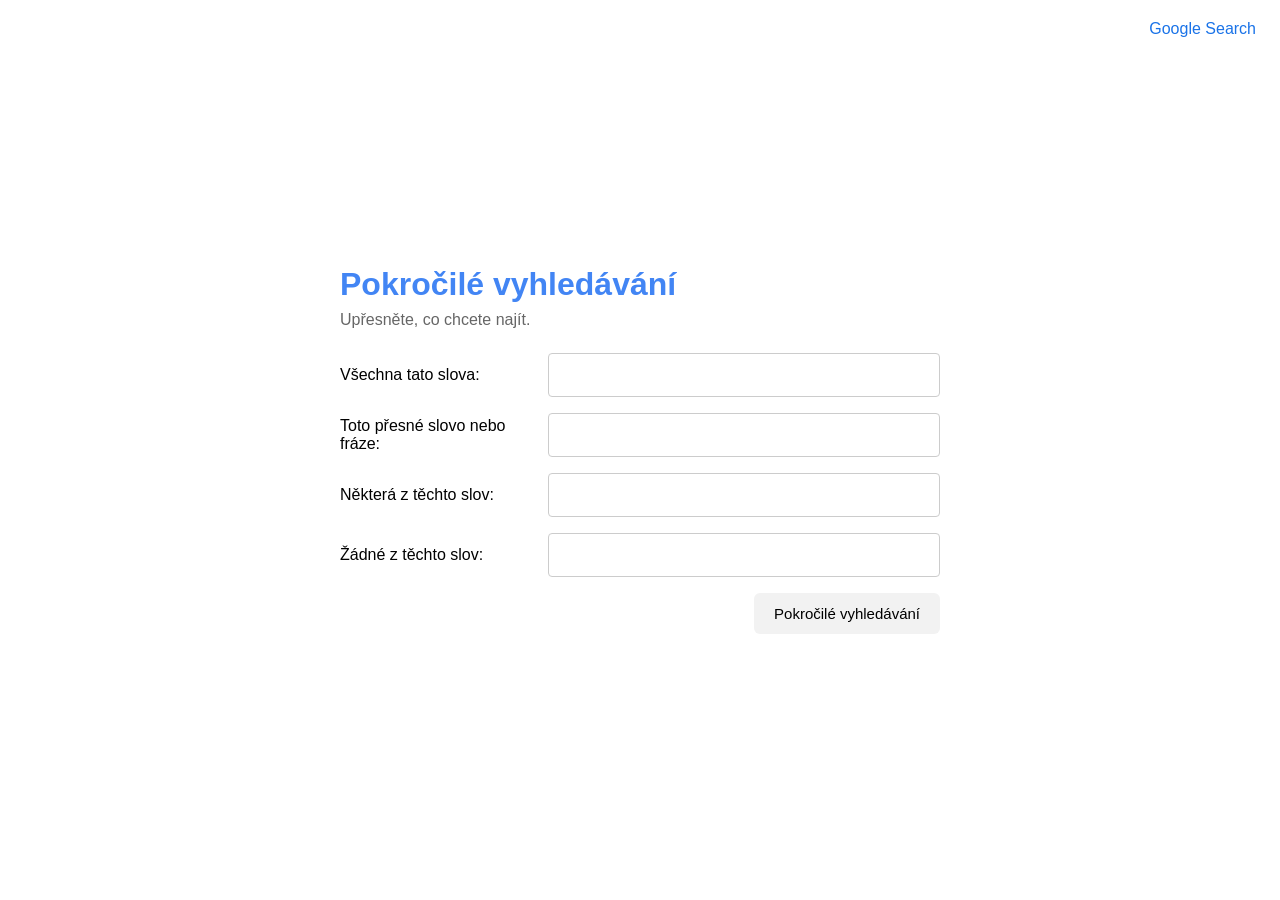
==== image.html @ 07e38ae2 "." ====
<!DOCTYPE html>
<html lang="cs">
<head>
  <meta charset="UTF-8">
  <meta name="viewport" content="width=device-width, initial-scale=1.0">
  <title>Google Advanced Search</title>
  <link rel="stylesheet" href="style.css">
</head>
<body>
  <a class="top-link" href="index.html">Google Search</a>

  <main class="advanced-page">
    <h1>Pokročilé vyhledávání</h1>
    <p class="page-subtitle">Upřesněte, co chcete najít.</p>

    <form class="advanced-form" action="https://www.google.com/search" method="get">
      <div class="advanced-row">
        <label for="all-words">Všechna tato slova:</label>
        <input type="text" id="all-words" name="as_q" style="text-align: left;">
      </div>

      <div class="advanced-row">
        <label for="exact-phrase">Toto přesné slovo nebo fráze:</label>
        <input type="text" id="exact-phrase" name="as_epq" style="text-align: left;">
      </div>

      <div class="advanced-row">
        <label for="any-words">Některá z těchto slov:</label>
        <input type="text" id="any-words" name="as_oq" style="text-align: left;">
      </div>

      <div class="advanced-row">
        <label for="exclude-words">Žádné z těchto slov:</label>
        <input type="text" id="exclude-words" name="as_eq" style="text-align: left;">
      </div>

      <button type="submit">Pokročilé vyhledávání</button>
    </form>
  </main>
</body>
</html>
---- style.css ----
body {
  min-height: 100vh;
  margin: 0;
  display: flex;
  flex-direction: column;
  align-items: center;
  justify-content: center;
  font-family: Arial, sans-serif;
}

main {
  width: min(600px, 90vw);
}

.top-link {
  position: absolute;
  top: 20px;
  right: 24px;
  color: #1a73e8;
  text-decoration: none;
}

.top-link:hover {
  text-decoration: underline;
}

h1 {
  margin: 0 0 24px;
  color: #4285f4;
  font-size: 56px;
}

.page-subtitle {
  margin: -16px 0 24px;
  color: #666;
}

form {
  display: flex;
  flex-wrap: wrap;
  justify-content: center;
  gap: 10px;
}

input {
  width: min(400px, 70vw);
  padding: 12px 16px;
  border: 1px solid #ccc;
  border-radius: 24px;
  font-size: 16px;
}

button {
  padding: 12px 20px;
  border: 0;
  border-radius: 6px;
  background-color: #f2f2f2;
  font-size: 15px;
  cursor: pointer;
}

button:hover {
  background-color: #e5e5e5;
}

.home-page {
  color: #202124;
}

.home-main {
  width: min(584px, 90vw);
  text-align: center;
}

.home-logo {
  margin: 0 0 28px;
  font-size: 88px;
  font-weight: 500;
  letter-spacing: -6px;
}

.logo-blue {
  color: #4285f4;
}

.logo-red {
  color: #ea4335;
}

.logo-yellow {
  color: #fbbc05;
}

.logo-green {
  color: #34a853;
}

.home-form {
  display: flex;
  flex-direction: column;
  align-items: center;
  gap: 28px;
}

.home-form label {
  position: absolute;
  width: 1px;
  height: 1px;
  overflow: hidden;
  clip: rect(0, 0, 0, 0);
  white-space: nowrap;
}

.home-form input {
  box-sizing: border-box;
  width: 100%;
  min-height: 48px;
  padding: 0 20px;
  border-color: #dfe1e5;
  border-radius: 24px;
  outline: none;
}

.home-form input:hover,
.home-form input:focus {
  border-color: transparent;
  box-shadow: 0 1px 6px rgba(32, 33, 36, 0.28);
}

.home-buttons {
  display: flex;
  flex-wrap: wrap;
  justify-content: center;
  gap: 12px;
}

.home-buttons button {
  min-height: 36px;
  padding: 0 16px;
  color: #3c4043;
}

.home-buttons button:hover {
  border: 1px solid #dadce0;
  box-shadow: 0 1px 1px rgba(0, 0, 0, 0.1);
}

.advanced-page h1 {
  font-size: 32px;
}

.advanced-form {
  display: grid;
  gap: 16px;
}

.advanced-row {
  display: grid;
  grid-template-columns: minmax(180px, 1fr) minmax(200px, 2fr);
  align-items: center;
  gap: 12px;
}

.advanced-row input {
  box-sizing: border-box;
  width: 100%;
  border-radius: 4px;
}

.advanced-form button {
  justify-self: end;
}

@media (max-width: 520px) {
  .home-logo {
    font-size: 70px;
  }

  .advanced-row {
    grid-template-columns: 1fr;
    gap: 6px;
  }
}
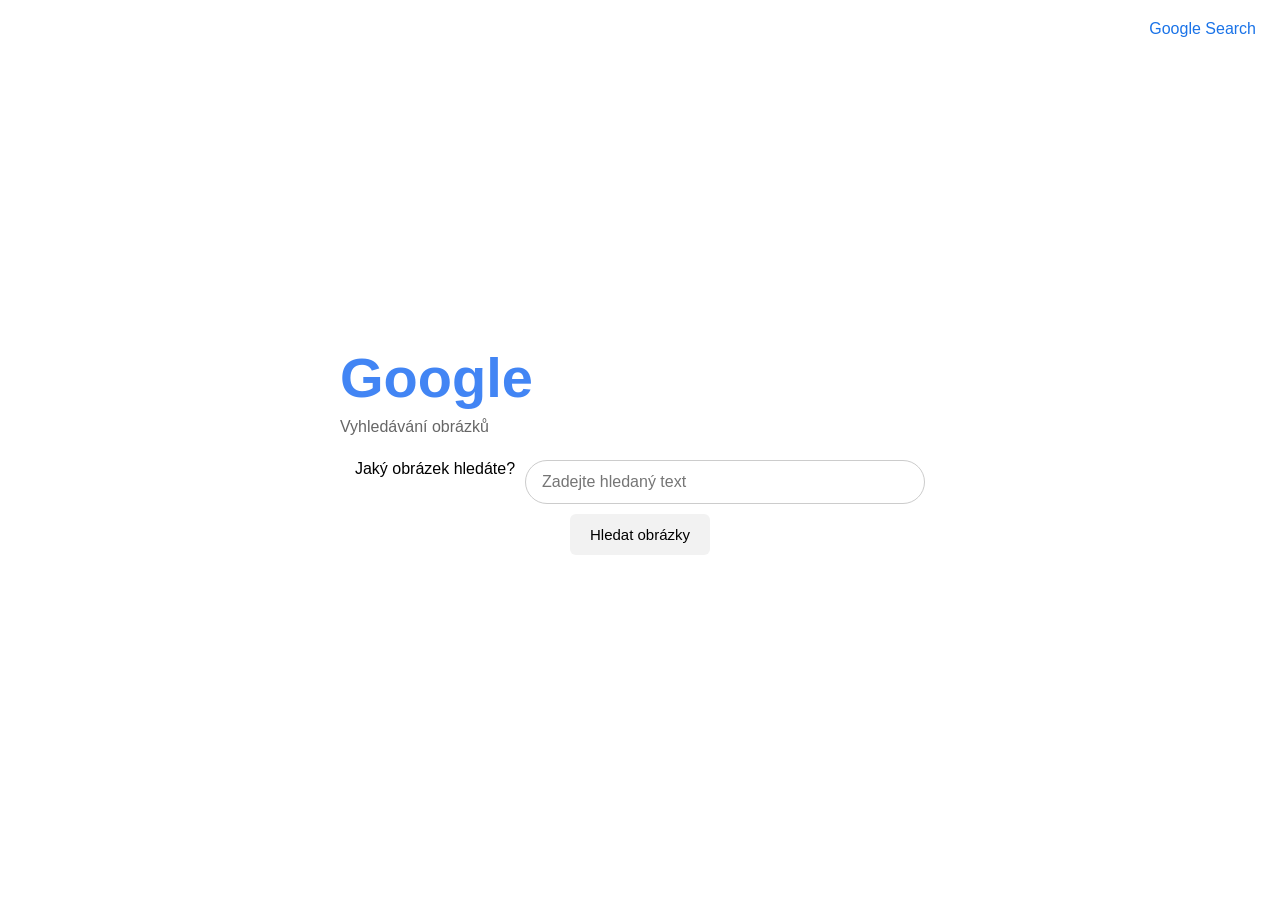
==== commit a1cdb8f4: "." ====
--- a/image.html
+++ b/image.html
@@ -3,38 +3,27 @@
 <head>
   <meta charset="UTF-8">
   <meta name="viewport" content="width=device-width, initial-scale=1.0">
-  <title>Google Advanced Search</title>
+  <title>Google Image Search</title>
   <link rel="stylesheet" href="style.css">
 </head>
 <body>
   <a class="top-link" href="index.html">Google Search</a>
 
-  <main class="advanced-page">
-    <h1>Pokročilé vyhledávání</h1>
-    <p class="page-subtitle">Upřesněte, co chcete najít.</p>
+  <main>
+    <h1>Google</h1>
+    <p class="page-subtitle">Vyhledávání obrázků</p>
 
-    <form class="advanced-form" action="https://www.google.com/search" method="get">
-      <div class="advanced-row">
-        <label for="all-words">Všechna tato slova:</label>
-        <input type="text" id="all-words" name="as_q" style="text-align: left;">
-      </div>
-
-      <div class="advanced-row">
-        <label for="exact-phrase">Toto přesné slovo nebo fráze:</label>
-        <input type="text" id="exact-phrase" name="as_epq" style="text-align: left;">
-      </div>
-
-      <div class="advanced-row">
-        <label for="any-words">Některá z těchto slov:</label>
-        <input type="text" id="any-words" name="as_oq" style="text-align: left;">
-      </div>
-
-      <div class="advanced-row">
-        <label for="exclude-words">Žádné z těchto slov:</label>
-        <input type="text" id="exclude-words" name="as_eq" style="text-align: left;">
-      </div>
-
-      <button type="submit">Pokročilé vyhledávání</button>
+    <form action="https://www.google.com/search" method="get">
+      <label for="image-search">Jaký obrázek hledáte?</label>
+      <input
+        type="search"
+        id="image-search"
+        name="q"
+        placeholder="Zadejte hledaný text"
+        required
+      >
+      <input type="hidden" name="tbm" value="isch">
+      <button type="submit">Hledat obrázky</button>
     </form>
   </main>
 </body>
